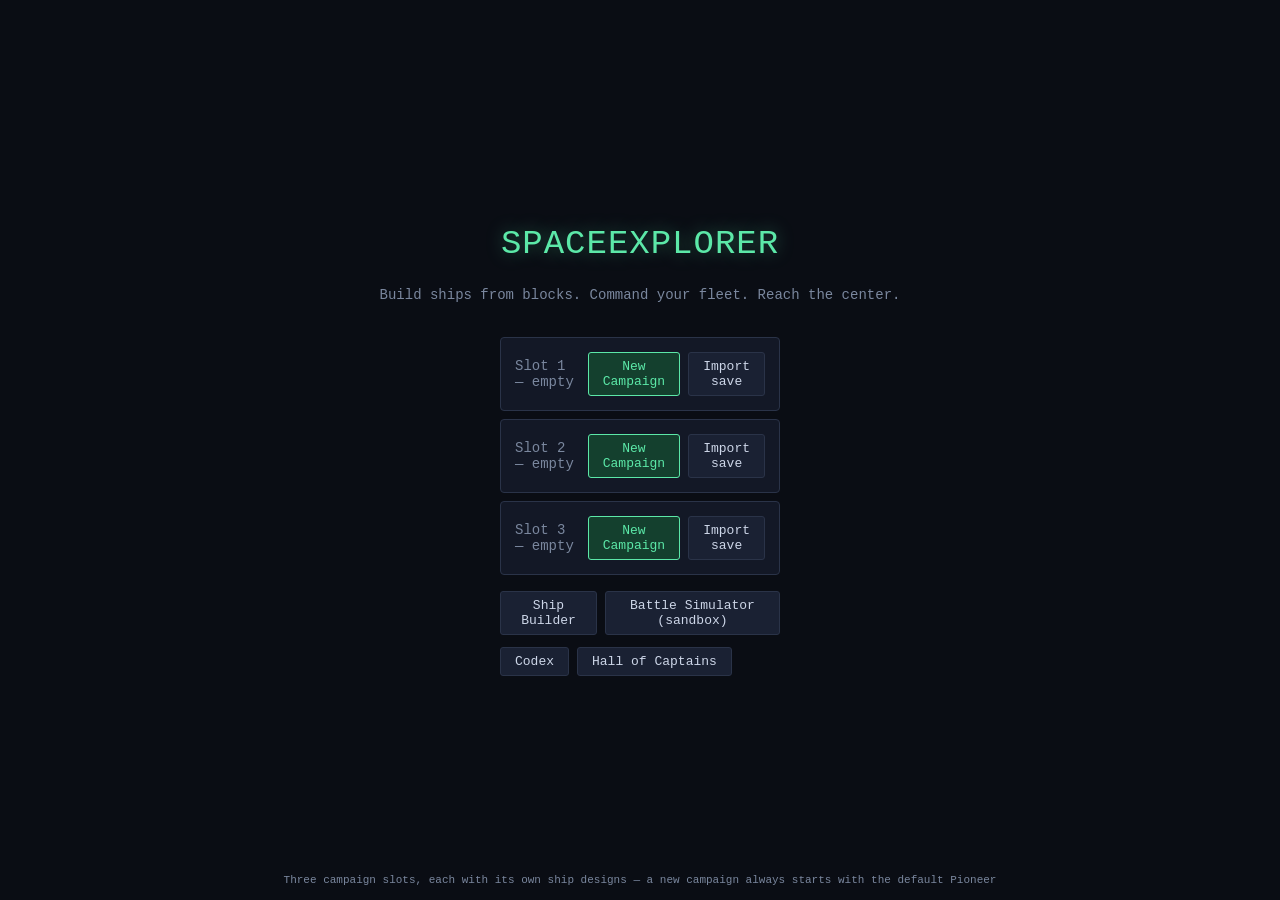
==== index.html @ 0f418581 "Deploy: builder info-popovers + New Campaign cancel fix" ====
<!doctype html>
<html lang="en">
  <head>
    <meta charset="UTF-8" />
    <meta name="viewport" content="width=device-width, initial-scale=1.0" />
    <title>SpaceExplorer</title>
    <link rel="icon" href="data:image/svg+xml,%3Csvg xmlns='http://www.w3.org/2000/svg' viewBox='0 0 16 16'%3E%3Crect width='16' height='16' fill='%230a0d14'/%3E%3Crect x='6' y='2' width='4' height='4' fill='%23ffd24a'/%3E%3Crect x='4' y='6' width='8' height='6' fill='%238f9aa8'/%3E%3Crect x='4' y='12' width='3' height='3' fill='%23ff7a3c'/%3E%3Crect x='9' y='12' width='3' height='3' fill='%23ff7a3c'/%3E%3C/svg%3E" />
    <script type="module" crossorigin src="./assets/index-ClJQeoeY.js"></script>
    <link rel="stylesheet" crossorigin href="./assets/index-HtaaA9rF.css">
  </head>
  <body>
    <div id="app">
      <canvas id="game-canvas"></canvas>
      <div id="ui-root"></div>
    </div>
  </body>
</html>
---- assets/index-HtaaA9rF.css ----
:root{--bg: #0a0d14;--panel: #131826;--panel-2: #1a2133;--border: #2a3348;--text: #cdd6e8;--text-dim: #7a879e;--accent: #5ce8a8;--accent-2: #5cb8e8;--danger: #e85c5c;--warn: #e8c95c;font-size:14px}*{box-sizing:border-box}html,body{margin:0;padding:0;height:100%;background:var(--bg);color:var(--text);font-family:Consolas,Courier New,monospace;overflow:hidden}#app{position:relative;width:100vw;height:100vh}#game-canvas{position:absolute;inset:0;width:100%;height:100%;display:block;image-rendering:pixelated}#ui-root{position:absolute;inset:0;pointer-events:none}#ui-root>*{pointer-events:auto}button{background:var(--panel-2);color:var(--text);border:1px solid var(--border);padding:6px 14px;font-family:inherit;font-size:13px;cursor:pointer;border-radius:3px}button:hover{border-color:var(--accent);color:var(--accent)}button.primary{background:#14402e;border-color:var(--accent);color:var(--accent)}button.primary:hover{background:#1a5038}button.danger{border-color:var(--danger);color:var(--danger)}button.active{background:#14402e;border-color:var(--accent);color:var(--accent)}button:disabled{opacity:.4;cursor:default}select,input[type=text],input[type=range]{background:var(--panel-2);color:var(--text);border:1px solid var(--border);padding:4px 8px;font-family:inherit;border-radius:3px}h1,h2,h3{margin:0 0 8px;font-weight:400;letter-spacing:1px}h1{font-size:34px;color:var(--accent);text-shadow:0 0 18px rgba(92,232,168,.4)}h2{font-size:18px;color:var(--accent-2)}h3{font-size:14px;color:var(--text-dim);text-transform:uppercase}.screen{position:absolute;inset:0;display:flex;flex-direction:column;align-items:center;justify-content:center;gap:16px}.panel{background:var(--panel);border:1px solid var(--border);border-radius:4px;padding:14px}.row{display:flex;gap:8px;align-items:center}.col{display:flex;flex-direction:column;gap:8px}.spread{justify-content:space-between}.dim{color:var(--text-dim)}.grow{flex:1}.builder{position:absolute;inset:0;display:grid;grid-template-columns:220px 1fr 260px;grid-template-rows:48px 1fr;background:var(--bg)}.builder-topbar{grid-column:1 / 4;display:flex;align-items:center;gap:10px;padding:0 12px;background:var(--panel);border-bottom:1px solid var(--border)}.builder-topbar input[type=text]{width:200px}.builder-palette{overflow-y:auto;background:var(--panel);border-right:1px solid var(--border);padding:10px;display:flex;flex-direction:column;gap:6px}.palette-item{display:flex;align-items:center;gap:8px;padding:5px 8px;border:1px solid var(--border);border-radius:3px;cursor:pointer;background:var(--panel-2)}.palette-item:hover{border-color:var(--accent-2)}.palette-item.selected{border-color:var(--accent);background:#14402e}.palette-item img{width:22px;height:22px;image-rendering:pixelated}.palette-item .label{font-size:12px}.builder-canvas-wrap{position:relative;overflow:hidden}.builder-canvas-wrap canvas{position:absolute;inset:0;cursor:crosshair}.builder-stats{overflow-y:auto;background:var(--panel);border-left:1px solid var(--border);padding:12px;display:flex;flex-direction:column;gap:10px}.stat-row{display:flex;justify-content:space-between;font-size:12.5px}.stat-row .v{color:var(--accent-2)}.issue{font-size:12px;padding:4px 6px;border-radius:3px}.issue.error{background:#3a1a1a;color:#ff9a9a}.issue.warning{background:#3a331a;color:#e8d99a}.hint{font-size:11.5px;color:var(--text-dim);line-height:1.5}.info-popover{position:fixed;background:#131826f2;border:1px solid var(--border);border-radius:3px;padding:8px 10px;font-size:11.5px;line-height:1.5;color:var(--text-dim);max-width:220px;z-index:50;pointer-events:none;box-shadow:0 2px 8px #0006}.info-popover.hidden{display:none}.planner{position:absolute;inset:0;display:grid;grid-template-rows:48px 1fr;background:var(--bg)}.planner-body{display:grid;grid-template-columns:1fr 340px;gap:12px;padding:12px;overflow:hidden}.fleet-list{overflow-y:auto;display:flex;flex-direction:column;gap:10px}.fleet-card{display:flex;flex-direction:column;gap:8px}.fleet-card .controls{display:grid;grid-template-columns:1fr 1fr;gap:6px}.fleet-card label{font-size:11px;color:var(--text-dim);display:block;margin-bottom:2px}.battle-hud-top{position:absolute;top:0;left:0;right:0;display:flex;justify-content:center;gap:8px;padding:8px}.battle-hud-side{position:absolute;top:60px;bottom:10px;width:230px;overflow-y:auto;display:flex;flex-direction:column;gap:6px;padding:8px}.battle-hud-side.left{left:0}.battle-hud-side.right{right:0}.ship-card{background:#131826e6;border:1px solid var(--border);border-radius:3px;padding:6px 8px;font-size:12px;cursor:pointer}.ship-card.selected{border-color:var(--accent)}.ship-card.dead{opacity:.4}.ship-card .bars{display:flex;flex-direction:column;gap:2px;margin-top:4px}.bar{height:4px;background:#222833;border-radius:2px;overflow:hidden}.bar>div{height:100%}.bar .hp{background:var(--accent)}.bar .shield{background:var(--accent-2)}.enemy .bar .hp{background:var(--danger)}.battle-commands{position:absolute;bottom:10px;left:50%;transform:translate(-50%);display:flex;gap:8px;background:#131826eb;border:1px solid var(--border);border-radius:4px;padding:8px}.map-roster{position:absolute;bottom:10px;left:10px;right:300px;display:flex;gap:6px;flex-wrap:wrap;pointer-events:none}.map-roster>*{pointer-events:auto}.roster-chip{display:flex;align-items:center;gap:6px;background:#131826eb;border:1px solid var(--border);border-radius:3px;padding:4px 9px;font-size:11.5px;cursor:pointer}.roster-chip:hover{border-color:var(--accent-2)}.roster-chip.selected{border-color:var(--accent);background:#14402e}.roster-chip .dot{width:7px;height:7px;border-radius:50%}.context-menu{position:absolute;min-width:220px;background:var(--panel);border:1px solid var(--accent);border-radius:4px;padding:6px;z-index:30;display:flex;flex-direction:column;gap:3px;box-shadow:0 4px 18px #0009}.context-menu .cm-title{font-size:11px;color:var(--text-dim);text-transform:uppercase;padding:2px 6px}.context-menu button{text-align:left;display:flex;justify-content:space-between;gap:12px}.context-menu button .est{color:var(--text-dim);font-size:11px}.report-table{border-collapse:collapse;font-size:13px}.report-table th,.report-table td{border:1px solid var(--border);padding:5px 12px;text-align:right}.report-table th{color:var(--text-dim);font-weight:400}.report-table td:first-child,.report-table th:first-child{text-align:left}.win{color:var(--accent)}.lose{color:var(--danger)}
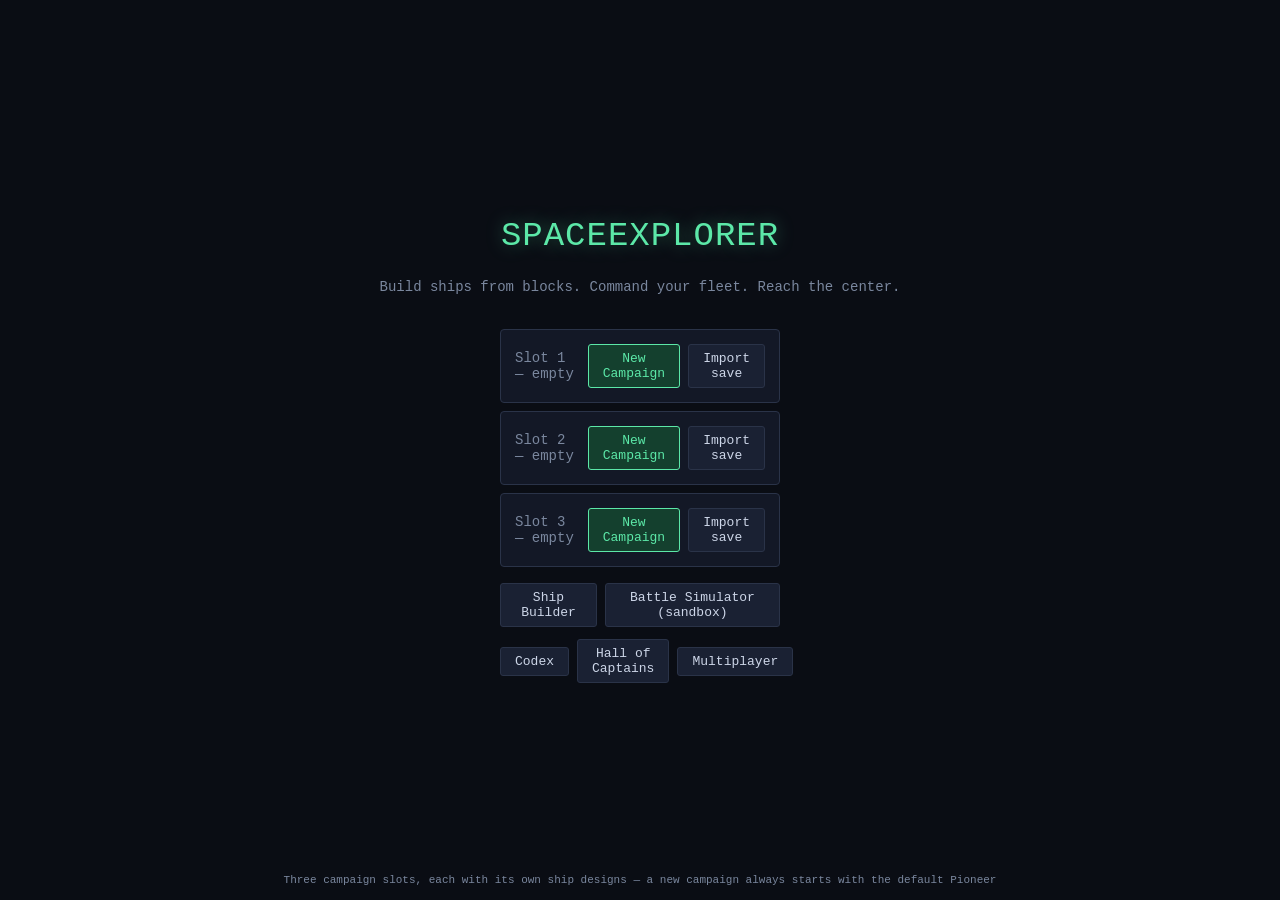
==== commit b88a5154: "Deploy: multiplayer v1 (self-hosted server, live battles, Multiplayer menu)" ====
--- a/index.html
+++ b/index.html
@@ -5,7 +5,7 @@
     <meta name="viewport" content="width=device-width, initial-scale=1.0" />
     <title>SpaceExplorer</title>
     <link rel="icon" href="data:image/svg+xml,%3Csvg xmlns='http://www.w3.org/2000/svg' viewBox='0 0 16 16'%3E%3Crect width='16' height='16' fill='%230a0d14'/%3E%3Crect x='6' y='2' width='4' height='4' fill='%23ffd24a'/%3E%3Crect x='4' y='6' width='8' height='6' fill='%238f9aa8'/%3E%3Crect x='4' y='12' width='3' height='3' fill='%23ff7a3c'/%3E%3Crect x='9' y='12' width='3' height='3' fill='%23ff7a3c'/%3E%3C/svg%3E" />
-    <script type="module" crossorigin src="./assets/index-ClJQeoeY.js"></script>
+    <script type="module" crossorigin src="./assets/index-COVDoJQI.js"></script>
     <link rel="stylesheet" crossorigin href="./assets/index-HtaaA9rF.css">
   </head>
   <body>
